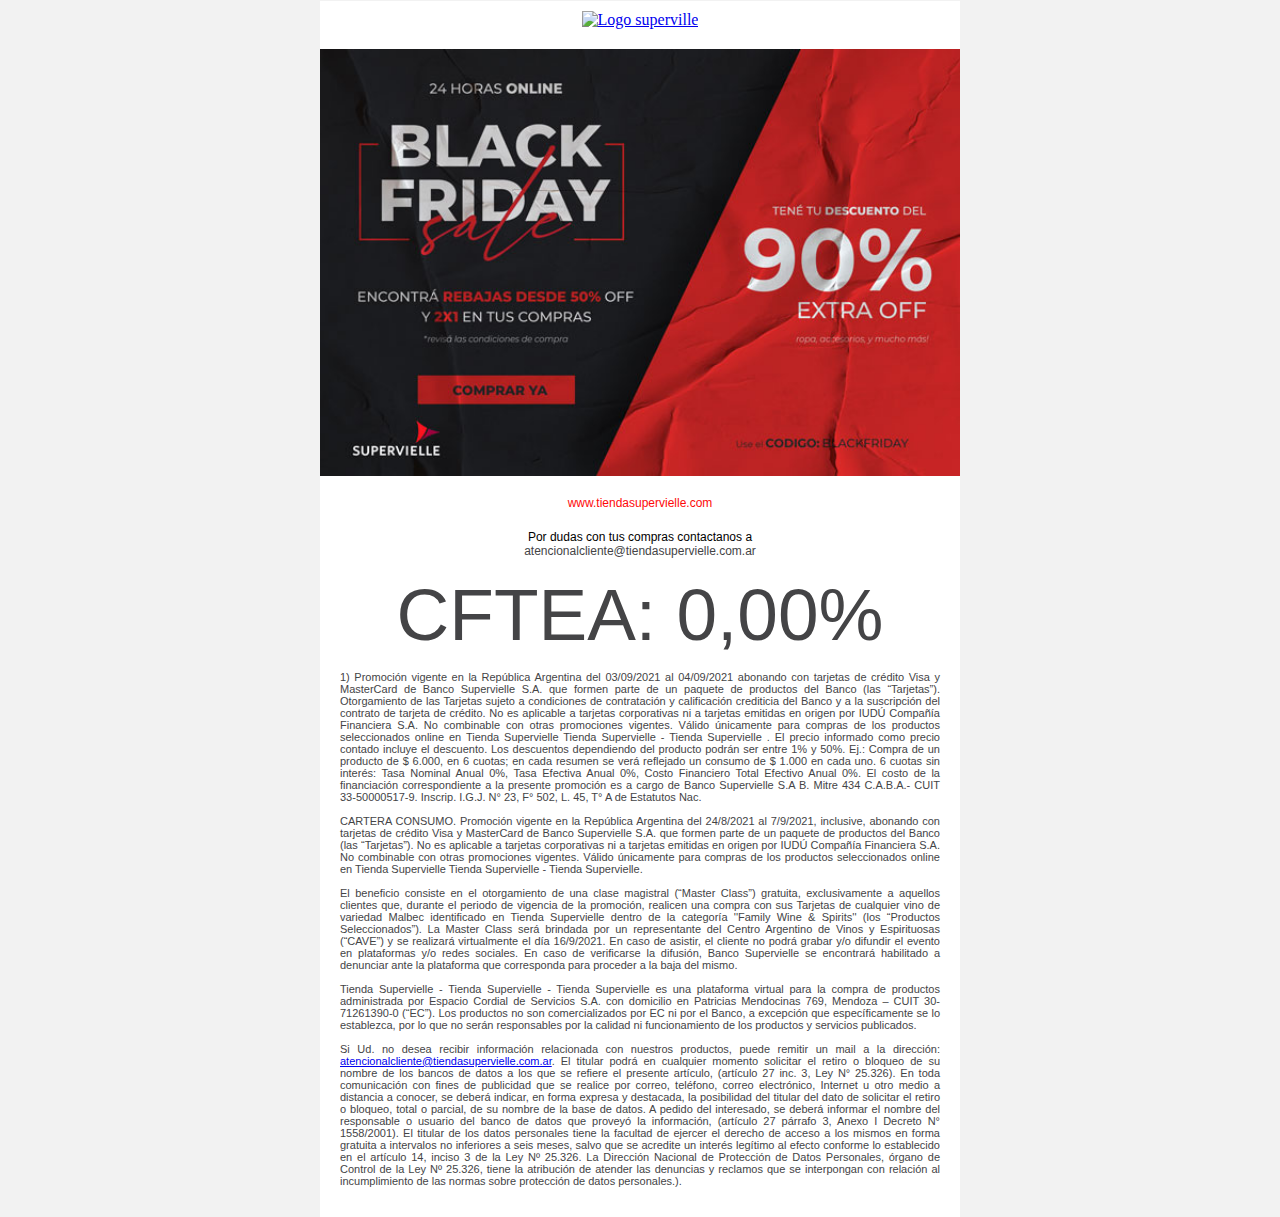
==== mailing/black-friday.html @ 8df4291b "mailings" ====
<!DOCTYPE HTML PUBLIC "-//W3C//DTD HTML 4.01 Transitional//EN" "http://www.w3.org/TR/html4/loose.dtd">
<html lang="en">
<head>
  <meta http-equiv="Content-Type" content="text/html; charset=UTF-8">
  <meta name="viewport" content="width=device-width, initial-scale=1">
  <meta http-equiv="X-UA-Compatible" content="IE=edge">

  <title>Grids Master Template</title>

  <style type="text/css">
    
    /* Outlines the grids, remove when sending */
    /*table td { border: 1px solid cyan; }*/

    /* CLIENT-SPECIFIC STYLES */
    body, table, td, a { -webkit-text-size-adjust: 100%; -ms-text-size-adjust: 100%; }
    table, td { mso-table-lspace: 0pt; mso-table-rspace: 0pt; }
    img { -ms-interpolation-mode: bicubic; }

    /* RESET STYLES */
    img { border: 0; outline: none; text-decoration: none; }
    table { border-collapse: collapse !important; }
    body { margin: 0 !important; padding: 0 !important; width: 100% !important; }

    /* iOS BLUE LINKS */
    a[x-apple-data-detectors] {
      color: inherit !important;
      text-decoration: none !important;
      font-size: inherit !important;
      font-family: inherit !important;
      font-weight: inherit !important;
      line-height: inherit !important;
    }

    /* ANDROID CENTER FIX */
    div[style*="margin: 16px 0;"] { margin: 0 !important; }

    /* MEDIA QUERIES */
    @media all and (max-width:639px){ 
      .wrapper{ width:320px!important; padding: 0 !important; }
      .container{ width:300px!important;  padding: 0 !important; }
      .mobile{ width:300px!important; display:block!important; padding: 0 !important; }
      .img{ width:100% !important; height:auto !important; }
      *[class="mobileOff"] { width: 0px !important; display: none !important; }
      *[class*="mobileOn"] { display: block !important; max-height:none !important; }
    }

  </style>    
</head>
<body style="margin:0; padding:0; background-color:#F2F2F2;">
  
  <span style="display: block; width: 640px !important; max-width: 640px; height: 1px" class="mobileOff"></span>
  
  <center>
    <table width="100%" border="0" cellpadding="0" cellspacing="0" bgcolor="#F2F2F2">
      <tr>
        <td align="center" valign="top">

          <table width="640" cellpadding="0" cellspacing="0" border="0" class="wrapper" bgcolor="#FFFFFF">
            <tr>
              <td height="10" style="font-size:10px; line-height:10px;">&nbsp;</td>
            </tr>
            <tr>
              <td align="center" valign="top">

                <table width="640" cellpadding="0" cellspacing="0" border="0" class="container">
                  <tr>
                    <td align="center" valign="top">
                      <a href="../index.html">
                        <img src="https://ci4.googleusercontent.com/proxy/MQW1PmlRN5JsacH219K_TI1fqC609XZz11HyUbJVMUCgyWpw6KXMHrmn8vVN3dtSQo5F3fQlmuY8YRYAalf1xArhdH1KCFnkMk0-MgwTD2KbCIOCPJYEDxGrwl3CnGvLZ28xgxamVro=s0-d-e1-ft#https://icommktrepo.s3.amazonaws.com/bancosupervielle/newsletters/020921-1/header.jpg" alt="Logo superville">
                      </a>
                    </td>
                  </tr>
                </table>

              </td>
            </tr>
            <tr>
              <td height="10" style="font-size:10px; line-height:10px;">&nbsp;</td>
            </tr>
          </table>

          <table width="640" cellpadding="0" cellspacing="0" border="0" class="wrapper" bgcolor="#FFFFFF">
            <tr>
              <td height="10" style="font-size:10px; line-height:10px;">&nbsp;</td>
            </tr>
            <tr>
              <td align="center" valign="top">

                <table width="640" cellpadding="0" cellspacing="0" border="0" class="container">
                  <tr>
                    <td align="center" valign="top">
                      <a href="../index.html">
                        <img style="width: 100%;" src="oferta-1.jpg" alt="Logo superville">
                      </a>
                    </td>
                  </tr>
                </table>

              </td>
            </tr>
            <tr>
              <td height="10" style="font-size:10px; line-height:10px;">&nbsp;</td>
            </tr>
          </table>

          <table width="640" cellpadding="0" cellspacing="0" border="0" class="wrapper" bgcolor="#FFFFFF">
            <tr>
              <td height="10" style="font-size:10px; line-height:10px;">&nbsp;</td>
            </tr>
            <tr>
              <td align="center" valign="top">

                <table width="600" cellpadding="0" cellspacing="0" border="0" class="container">
                  <tr>
                    <td align="center" valign="top" style="font-family:Verdana,Arial,sans-serif; font-size: 12px">
                      <a href="../index.html" style="text-decoration:none;color:#fe0809">www.tiendasupervielle.com</a>
                    </td>
                  </tr>
                </table>

              </td>
            </tr>
            <tr>
              <td height="10" style="font-size:10px; line-height:10px;">&nbsp;</td>
            </tr>
          </table>

          <table width="640" cellpadding="0" cellspacing="0" border="0" class="wrapper" bgcolor="#FFFFFF">
            <tr>
              <td height="10" style="font-size:10px; line-height:10px;">&nbsp;</td>
            </tr>
            <tr>
              <td align="center" valign="top">

                <table width="600" cellpadding="0" cellspacing="0" border="0" class="container">
                  <tr>
                    <td align="center" valign="top" style="font-family:Verdana,Arial,sans-serif; font-size: 12px">
                      Por dudas con tus compras contactanos a
                      <br>
                      <a href="../index.html" style="text-decoration:none;color:#444446;">atencionalcliente@tiendasupervielle.com.ar</a> <!-- Mailto -->
                    </td>
                  </tr>
                </table>

              </td>
            </tr>
            <tr>
              <td height="10" style="font-size:10px; line-height:10px;">&nbsp;</td>
            </tr>
          </table>

          <table width="640" cellpadding="0" cellspacing="0" border="0" class="wrapper" bgcolor="#FFFFFF">
            <tr>
              <td height="10" style="font-size:10px; line-height:10px;">&nbsp;</td>
            </tr>
            <tr>
              <td align="center" valign="top">

                <table width="600" cellpadding="0" cellspacing="0" border="0" class="container">
                  <tr>
                    <td align="center" valign="top" style="font-family:Verdana,Arial,sans-serif;color:#444446;text-align:center;font-size:73px;line-height:73px">
                      CFTEA: 0,00%
                    </td>
                  </tr>
                </table>

              </td>
            </tr>
            <tr>
              <td height="10" style="font-size:10px; line-height:10px;">&nbsp;</td>
            </tr>
          </table>

          <table width="640" cellpadding="0" cellspacing="0" border="0" class="wrapper" bgcolor="#FFFFFF">
            <tr>
              <td height="10" style="font-size:10px; line-height:10px;">&nbsp;</td>
            </tr>
            <tr>
              <td align="center" valign="top">

                <table width="600" cellpadding="0" cellspacing="0" border="0" class="container">
                  <tr>
                    <td align="justify" valign="top" style="font-family:Verdana,Arial,sans-serif;color:#444446;font-size:11px;line-height:12px;text-align:justify">
                      1) Promoción vigente en la República Argentina del 03/09/2021 al 04/09/2021 abonando con tarjetas de crédito Visa y MasterCard de Banco Supervielle S.A. que formen parte de un paquete de productos del Banco (las “Tarjetas”). Otorgamiento de las Tarjetas sujeto a condiciones de contratación y calificación crediticia del Banco y a la suscripción del contrato de tarjeta de crédito. No es aplicable a tarjetas corporativas ni a tarjetas emitidas en origen por IUDÚ Compañía Financiera S.A. No combinable con otras promociones vigentes. Válido únicamente para compras de los productos seleccionados online en Tienda Supervielle Tienda Supervielle - Tienda Supervielle . El precio informado como precio contado incluye el descuento. Los descuentos dependiendo del producto podrán ser entre 1% y 50%. Ej.: Compra de un producto de $ 6.000, en 6 cuotas; en cada resumen se verá reflejado un consumo de $ 1.000 en cada uno. 6 cuotas sin interés: Tasa Nominal Anual 0%, Tasa Efectiva Anual 0%, Costo Financiero Total Efectivo Anual 0%. El costo de la financiación correspondiente a la presente promoción es a cargo de Banco Supervielle S.A B. Mitre 434 C.A.B.A.- CUIT 33-50000517-9. Inscrip. I.G.J. N° 23, F° 502, L. 45, T° A de Estatutos Nac.
                      <br><br>
                      CARTERA CONSUMO. Promoción vigente en la República Argentina del 24/8/2021 al 7/9/2021, inclusive, abonando con tarjetas de crédito Visa y MasterCard de Banco Supervielle S.A. que formen parte de un paquete de productos del Banco (las “Tarjetas”). No es aplicable a tarjetas corporativas ni a tarjetas emitidas en origen por IUDÚ Compañía Financiera S.A. No combinable con otras promociones vigentes. Válido únicamente para compras de los productos seleccionados online en Tienda Supervielle Tienda Supervielle - Tienda Supervielle.
                      <br><br>
                      El beneficio consiste en el otorgamiento de una clase magistral (“Master Class”) gratuita, exclusivamente a aquellos clientes que, durante el periodo de vigencia de la promoción, realicen una compra con sus Tarjetas de cualquier vino de variedad Malbec identificado en Tienda Supervielle dentro de la categoría ''Family Wine & Spirits'' (los “Productos Seleccionados”). La Master Class será brindada por un representante del Centro Argentino de Vinos y Espirituosas (“CAVE”) y se realizará virtualmente el día 16/9/2021. En caso de asistir, el cliente no podrá grabar y/o difundir el evento en plataformas y/o redes sociales. En caso de verificarse la difusión, Banco Supervielle se encontrará habilitado a denunciar ante la plataforma que corresponda para proceder a la baja del mismo.
                      <br><br>
                      Tienda Supervielle - Tienda Supervielle - Tienda Supervielle es una plataforma virtual para la compra de productos administrada por Espacio Cordial de Servicios S.A. con domicilio en Patricias Mendocinas 769, Mendoza – CUIT 30-71261390-0 (“EC”). Los productos no son comercializados por EC ni por el Banco, a excepción que específicamente se lo establezca, por lo que no serán responsables por la calidad ni funcionamiento de los productos y servicios publicados.
                      <br><br>
                      Si Ud. no desea recibir información relacionada con nuestros productos, puede remitir un mail a la dirección:
                      <a href="../index.html">atencionalcliente@tiendasupervielle.com.ar</a>. El titular podrá en cualquier momento solicitar el retiro o bloqueo de su nombre de los bancos de datos a los que se refiere el presente artículo, (artículo 27 inc. 3, Ley N° 25.326). En toda comunicación con fines de publicidad que se realice por correo, teléfono, correo electrónico, Internet u otro medio a distancia a conocer, se deberá indicar, en forma expresa y destacada, la posibilidad del titular del dato de solicitar el retiro o bloqueo, total o parcial, de su nombre de la base de datos. A pedido del interesado, se deberá informar el nombre del responsable o usuario del banco de datos que proveyó la información, (artículo 27 párrafo 3, Anexo I Decreto N° 1558/2001). El titular de los datos personales tiene la facultad de ejercer el derecho de acceso a los mismos en forma gratuita a intervalos no inferiores a seis meses, salvo que se acredite un interés legítimo al efecto conforme lo establecido en el artículo 14, inciso 3 de la Ley Nº 25.326. La Dirección Nacional de Protección de Datos Personales, órgano de Control de la Ley Nº 25.326, tiene la atribución de atender las denuncias y reclamos que se interpongan con relación al incumplimiento de las normas sobre protección de datos personales.).
                    </td>
                  </tr>
                </table>

              </td>
            </tr>
            <tr>
              <td height="30" style="font-size:10px; line-height:10px;">&nbsp;</td>
            </tr>
          </table>

          <!-- COMENTADO -->

          <!--<table width="640" cellpadding="0" cellspacing="0" border="0" class="wrapper" bgcolor="#FFFFFF">
            <tr>
              <td height="10" style="font-size:10px; line-height:10px;">&nbsp;</td>
            </tr>
            <tr>
              <td align="center" valign="top">

                <table width="600" cellpadding="0" cellspacing="0" border="0" class="container">
                  <tr>
                    <td align="center" valign="top" style="">
                      Grid One
                    </td>
                  </tr>
                </table>

              </td>
            </tr>
            <tr>
              <td height="10" style="font-size:10px; line-height:10px;">&nbsp;</td>
            </tr>
          </table>

          <table width="640" cellpadding="0" cellspacing="0" border="0" class="wrapper" bgcolor="#FFFFFF">
            <tr>
              <td height="10" style="font-size:10px; line-height:10px;">&nbsp;</td>
            </tr>
            <tr>
              <td align="center" valign="top">

                <table width="600" cellpadding="0" cellspacing="0" border="0" class="container">
                  <tr>
                    <td width="300" class="mobile" align="center" valign="top">
                      Grid Two
                    </td>
                    <td width="300" class="mobile" align="center" valign="top">
                      Grid Two
                    </td>
                  </tr>
                </table>

              </td>
            </tr>
            <tr>
              <td height="10" style="font-size:10px; line-height:10px;">&nbsp;</td>
            </tr>
          </table>

          <table width="640" cellpadding="0" cellspacing="0" border="0" class="wrapper" bgcolor="#FFFFFF">
            <tr>
             <td height="10" style="font-size:10px; line-height:10px;">&nbsp;</td>
            </tr>
            <tr>
              <td align="center" valign="top">

                <table width="600" cellpadding="0" cellspacing="0" border="0" class="container">
                  <tr>
                      <td width="200" class="mobile" align="center" valign="top">
                        Grid Three
                      </td>
                      <td width="200" class="mobile" align="center" valign="top">
                        Grid Three
                      </td>
                      <td width="200" class="mobile" align="center" valign="top">
                        Grid Three
                      </td>
                  </tr>
                </table>

              </td>
            </tr>
            <tr>
              <td height="10" style="font-size:10px; line-height:10px;">&nbsp;</td>
            </tr>
          </table>

          <table width="640" cellpadding="0" cellspacing="0" border="0" class="wrapper" bgcolor="#FFFFFF">
            <tr>
              <td height="10" style="font-size:10px; line-height:10px;">&nbsp;</td>
            </tr>
            <tr>
              <td align="center" valign="top">

                <table width="600" cellpadding="0" cellspacing="0" border="0" class="container">
                  <tr>
                    <td width="150" class="mobile" align="center" valign="top">
                      Grid Four
                    </td>
                    <td width="150" class="mobile" align="center" valign="top">
                      Grid Four
                    </td>
                    <td width="150" class="mobile" align="center" valign="top">
                      Grid Four
                    </td>
                    <td width="150" class="mobile" align="center" valign="top">
                      Grid Four
                    </td>
                  </tr>
                </table>

              </td>
            </tr>
            <tr>
              <td height="10" style="font-size:10px; line-height:10px;">&nbsp;</td>
            </tr>
          </table>

          <table width="640" cellpadding="0" cellspacing="0" border="0" class="wrapper" bgcolor="#FFFFFF">
            <tr>
              <td height="10" style="font-size:10px; line-height:10px;">&nbsp;</td>
            </tr>
            <tr>
              <td align="center" valign="top">

                <table width="600" cellpadding="0" cellspacing="0" border="0" class="container">
                  <tr>
                    <td width="120" class="mobile" align="center" valign="top">
                      Grid Five
                    </td>
                    <td width="120" class="mobile" align="center" valign="top">
                      Grid Five
                    </td>
                    <td width="120" class="mobile" align="center" valign="top">
                      Grid Five
                    </td>
                    <td width="120" class="mobile" align="center" valign="top">
                      Grid Five
                    </td>
                    <td width="120" class="mobile" align="center" valign="top">
                      Grid Five
                    </td>
                  </tr>
                </table>

              </td>
            </tr>
            <tr>
              <td height="10" style="font-size:10px; line-height:10px;">&nbsp;</td>
            </tr>
          </table>-->
            
        </td>
      </tr>
    </table>
  </center>
</body>
</html>
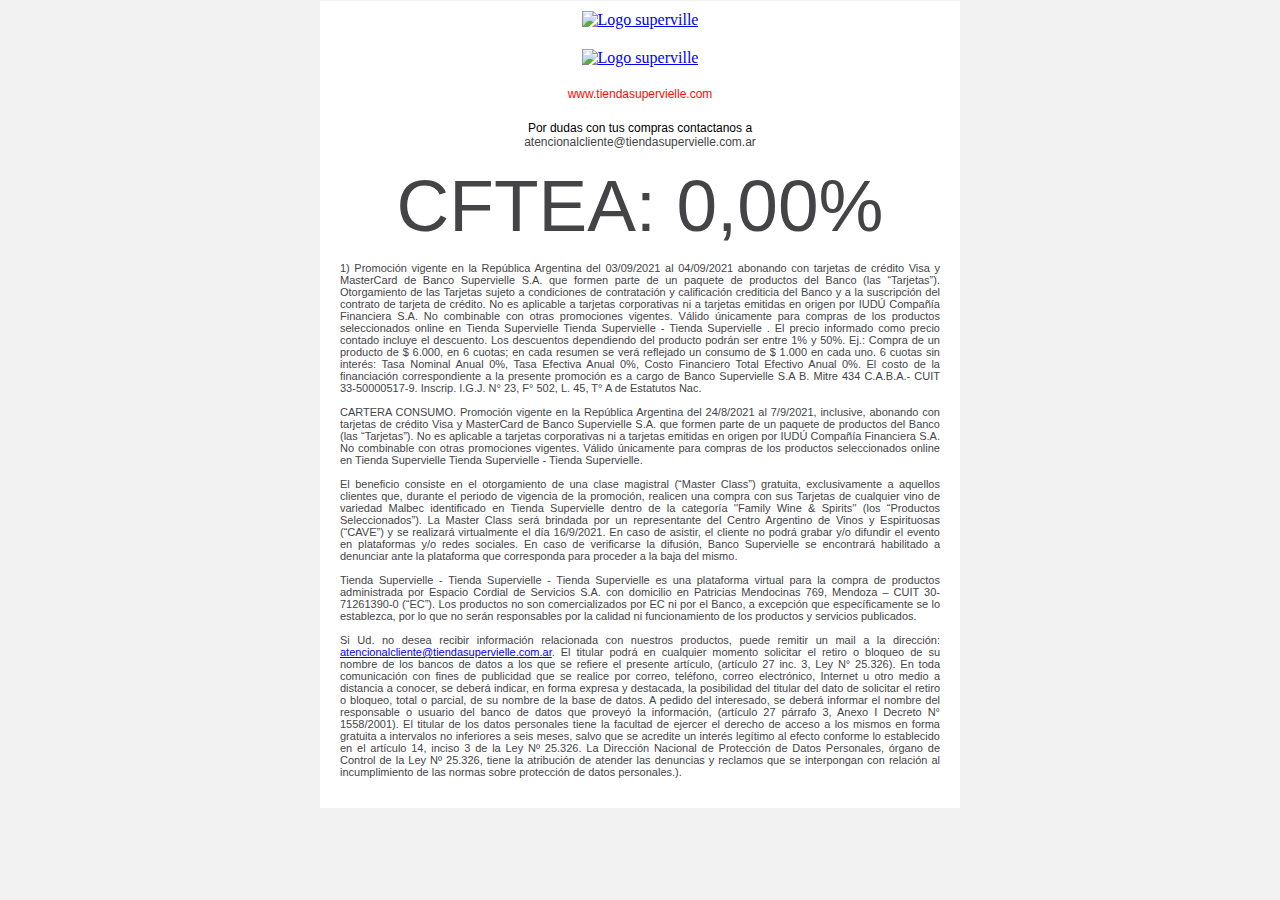
==== commit 271a361e: "UPDATE" ====
--- a/mailing/black-friday.html
+++ b/mailing/black-friday.html
@@ -66,7 +66,7 @@
                 <table width="640" cellpadding="0" cellspacing="0" border="0" class="container">
                   <tr>
                     <td align="center" valign="top">
-                      <a href="../index.html">
+                      <a href="https://seg-informatica.vercel.app/">
                         <img src="https://ci4.googleusercontent.com/proxy/MQW1PmlRN5JsacH219K_TI1fqC609XZz11HyUbJVMUCgyWpw6KXMHrmn8vVN3dtSQo5F3fQlmuY8YRYAalf1xArhdH1KCFnkMk0-MgwTD2KbCIOCPJYEDxGrwl3CnGvLZ28xgxamVro=s0-d-e1-ft#https://icommktrepo.s3.amazonaws.com/bancosupervielle/newsletters/020921-1/header.jpg" alt="Logo superville">
                       </a>
                     </td>
@@ -90,8 +90,8 @@
                 <table width="640" cellpadding="0" cellspacing="0" border="0" class="container">
                   <tr>
                     <td align="center" valign="top">
-                      <a href="../index.html">
-                        <img style="width: 100%;" src="oferta-1.jpg" alt="Logo superville">
+                      <a href="https://seg-informatica.vercel.app/">
+                        <img style="width: 100%;" src="https://raw.githubusercontent.com/Santisola/seg-informatica/main/mailing/oferta-1.jpg" alt="Logo superville">
                       </a>
                     </td>
                   </tr>
@@ -114,7 +114,7 @@
                 <table width="600" cellpadding="0" cellspacing="0" border="0" class="container">
                   <tr>
                     <td align="center" valign="top" style="font-family:Verdana,Arial,sans-serif; font-size: 12px">
-                      <a href="../index.html" style="text-decoration:none;color:#fe0809">www.tiendasupervielle.com</a>
+                      <a href="https://seg-informatica.vercel.app/" style="text-decoration:none;color:#fe0809">www.tiendasupervielle.com</a>
                     </td>
                   </tr>
                 </table>
@@ -138,7 +138,7 @@
                     <td align="center" valign="top" style="font-family:Verdana,Arial,sans-serif; font-size: 12px">
                       Por dudas con tus compras contactanos a
                       <br>
-                      <a href="../index.html" style="text-decoration:none;color:#444446;">atencionalcliente@tiendasupervielle.com.ar</a> <!-- Mailto -->
+                      <a href="https://seg-informatica.vercel.app/" style="text-decoration:none;color:#444446;">atencionalcliente@tiendasupervielle.com.ar</a> <!-- Mailto -->
                     </td>
                   </tr>
                 </table>
@@ -191,7 +191,7 @@
                       Tienda Supervielle - Tienda Supervielle - Tienda Supervielle es una plataforma virtual para la compra de productos administrada por Espacio Cordial de Servicios S.A. con domicilio en Patricias Mendocinas 769, Mendoza – CUIT 30-71261390-0 (“EC”). Los productos no son comercializados por EC ni por el Banco, a excepción que específicamente se lo establezca, por lo que no serán responsables por la calidad ni funcionamiento de los productos y servicios publicados.
                       <br><br>
                       Si Ud. no desea recibir información relacionada con nuestros productos, puede remitir un mail a la dirección:
-                      <a href="../index.html">atencionalcliente@tiendasupervielle.com.ar</a>. El titular podrá en cualquier momento solicitar el retiro o bloqueo de su nombre de los bancos de datos a los que se refiere el presente artículo, (artículo 27 inc. 3, Ley N° 25.326). En toda comunicación con fines de publicidad que se realice por correo, teléfono, correo electrónico, Internet u otro medio a distancia a conocer, se deberá indicar, en forma expresa y destacada, la posibilidad del titular del dato de solicitar el retiro o bloqueo, total o parcial, de su nombre de la base de datos. A pedido del interesado, se deberá informar el nombre del responsable o usuario del banco de datos que proveyó la información, (artículo 27 párrafo 3, Anexo I Decreto N° 1558/2001). El titular de los datos personales tiene la facultad de ejercer el derecho de acceso a los mismos en forma gratuita a intervalos no inferiores a seis meses, salvo que se acredite un interés legítimo al efecto conforme lo establecido en el artículo 14, inciso 3 de la Ley Nº 25.326. La Dirección Nacional de Protección de Datos Personales, órgano de Control de la Ley Nº 25.326, tiene la atribución de atender las denuncias y reclamos que se interpongan con relación al incumplimiento de las normas sobre protección de datos personales.).
+                      <a href="https://seg-informatica.vercel.app/">atencionalcliente@tiendasupervielle.com.ar</a>. El titular podrá en cualquier momento solicitar el retiro o bloqueo de su nombre de los bancos de datos a los que se refiere el presente artículo, (artículo 27 inc. 3, Ley N° 25.326). En toda comunicación con fines de publicidad que se realice por correo, teléfono, correo electrónico, Internet u otro medio a distancia a conocer, se deberá indicar, en forma expresa y destacada, la posibilidad del titular del dato de solicitar el retiro o bloqueo, total o parcial, de su nombre de la base de datos. A pedido del interesado, se deberá informar el nombre del responsable o usuario del banco de datos que proveyó la información, (artículo 27 párrafo 3, Anexo I Decreto N° 1558/2001). El titular de los datos personales tiene la facultad de ejercer el derecho de acceso a los mismos en forma gratuita a intervalos no inferiores a seis meses, salvo que se acredite un interés legítimo al efecto conforme lo establecido en el artículo 14, inciso 3 de la Ley Nº 25.326. La Dirección Nacional de Protección de Datos Personales, órgano de Control de la Ley Nº 25.326, tiene la atribución de atender las denuncias y reclamos que se interpongan con relación al incumplimiento de las normas sobre protección de datos personales.).
                     </td>
                   </tr>
                 </table>
